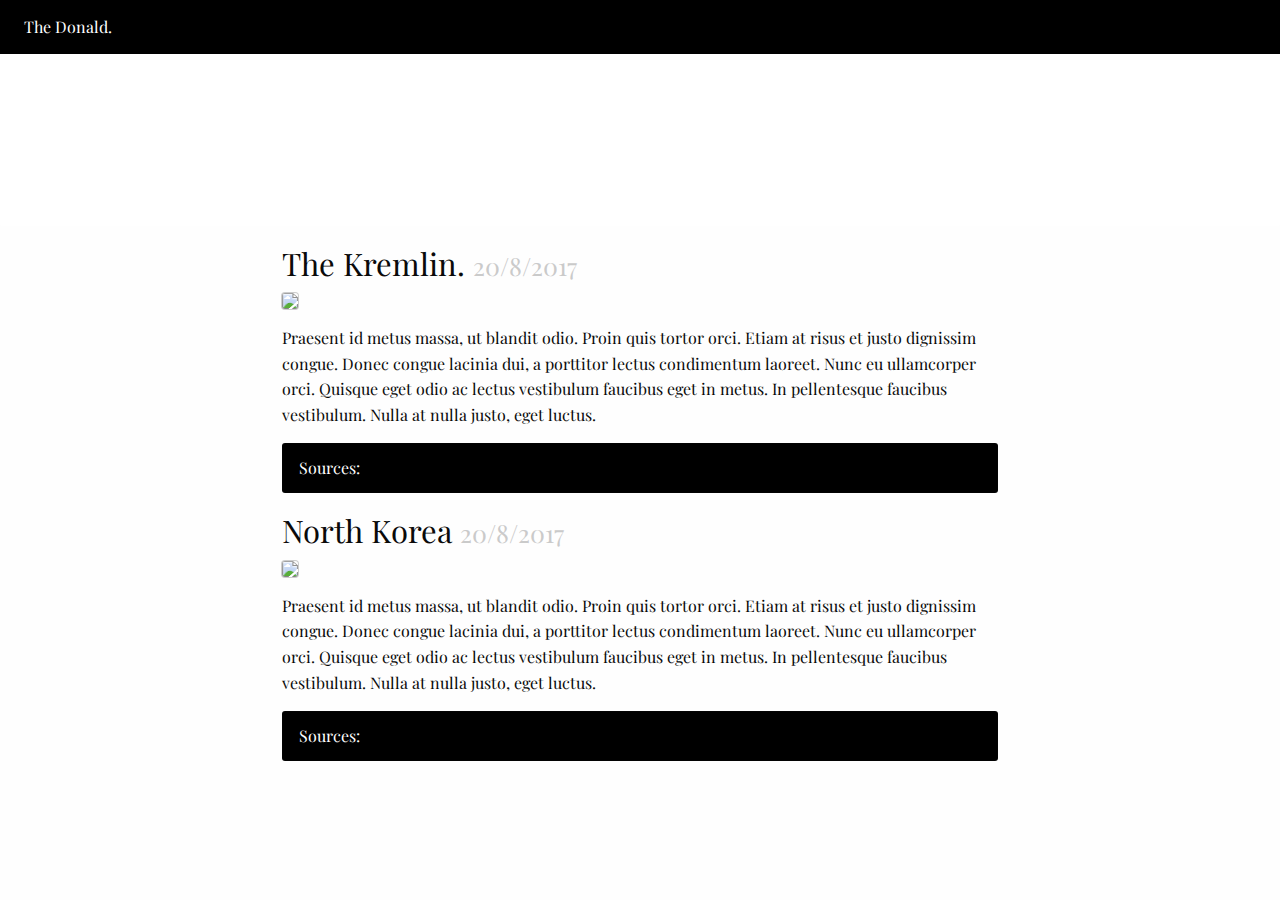
==== inception.html @ 7fa64add "Add files via upload" ====
<!doctype html>
<html class="no-js" lang="en">
  <head>
    <meta charset="utf-8" />
    <meta name="viewport" content="width=device-width, initial-scale=1.0" />
    <title>Foundation | Welcome</title>
    <link rel="stylesheet" href="foundation.css">
    <link href="https://fonts.googleapis.com/css?family=Zilla+Slab+Highlight" rel="stylesheet">
    <link href="https://fonts.googleapis.com/css?family=Playfair+Display" rel="stylesheet">

    <style>
        .title{
            font-family: 'Zilla Slab Highlight', cursive;
            color: white;
        }  
        .main{
            border: 0px;
            background-image: url(https://cdn.pixabay.com/photo/2014/03/12/09/24/art-painting-285919_960_720.jpg);
            background-position: center;
            background-size: cover;
            background-repeat: no-repeat;
        }
        body,h1,h2,h3,h4,h5{
            font-family: playfair display, serif;
        }
        .thumbnail{
            border: 0px;
        }
        a{
            color: white;
        }
    </style>
  </head>
  <body>
    
    <!-- Start Top Bar -->
    <div class="top-bar" style="background-color: black;">
      <div class="top-bar-left" >
        <ul class="menu" style="background-color: black;">
           <li style="color: white"><a href="index.html">The Donald.</a></li>
        </ul>
      </div>
    </div>
    <!-- End Top Bar -->

    <div class="callout large main">
      <div class="row column text-left">
        <h1 class="title">Inception In The Vicinity Of Obscenity</h1>
      </div>
    </div>
    <!-- We can now combine rows and columns when there's only one column in that row -->
    <div class="row medium-8 large-7 columns">
      <div class="blog-post">
        <h3>The Kremlin. <small>20/8/2017</small></h3>
        <img class="thumbnail" src="https://cdn.pixabay.com/photo/2016/12/27/23/30/moscow-1935102_960_720.jpg">
        <p>Praesent id metus massa, ut blandit odio. Proin quis tortor orci. Etiam at risus et justo dignissim congue. Donec congue lacinia dui, a porttitor lectus condimentum laoreet. Nunc eu ullamcorper orci. Quisque eget odio ac lectus vestibulum faucibus eget in metus. In pellentesque faucibus vestibulum. Nulla at nulla justo, eget luctus.</p>
        <div class="callout" style="background-color: black">
          <ul class="menu simple">
            <li><a href="#">Sources: </a></li>
          </ul>
        </div>
      </div>

      <div class="blog-post">
        <h3>North Korea <small>20/8/2017</small></h3>
        <img class="thumbnail" src="https://cdn.pixabay.com/photo/2016/02/10/15/04/ao-1191861_960_720.jpg">
        <p>Praesent id metus massa, ut blandit odio. Proin quis tortor orci. Etiam at risus et justo dignissim congue. Donec congue lacinia dui, a porttitor lectus condimentum laoreet. Nunc eu ullamcorper orci. Quisque eget odio ac lectus vestibulum faucibus eget in metus. In pellentesque faucibus vestibulum. Nulla at nulla justo, eget luctus.</p>
        <div class="callout" style="background-color: black">
          <ul class="menu simple">
            <li><a href="#">Sources: </a></li>
          </ul>
        </div>
      </div>


    
    <script src="jquery.js"></script>
    <script src="foundation.js"></script>
    <script>
      $(document).foundation();
    </script>
  </body>
</html>
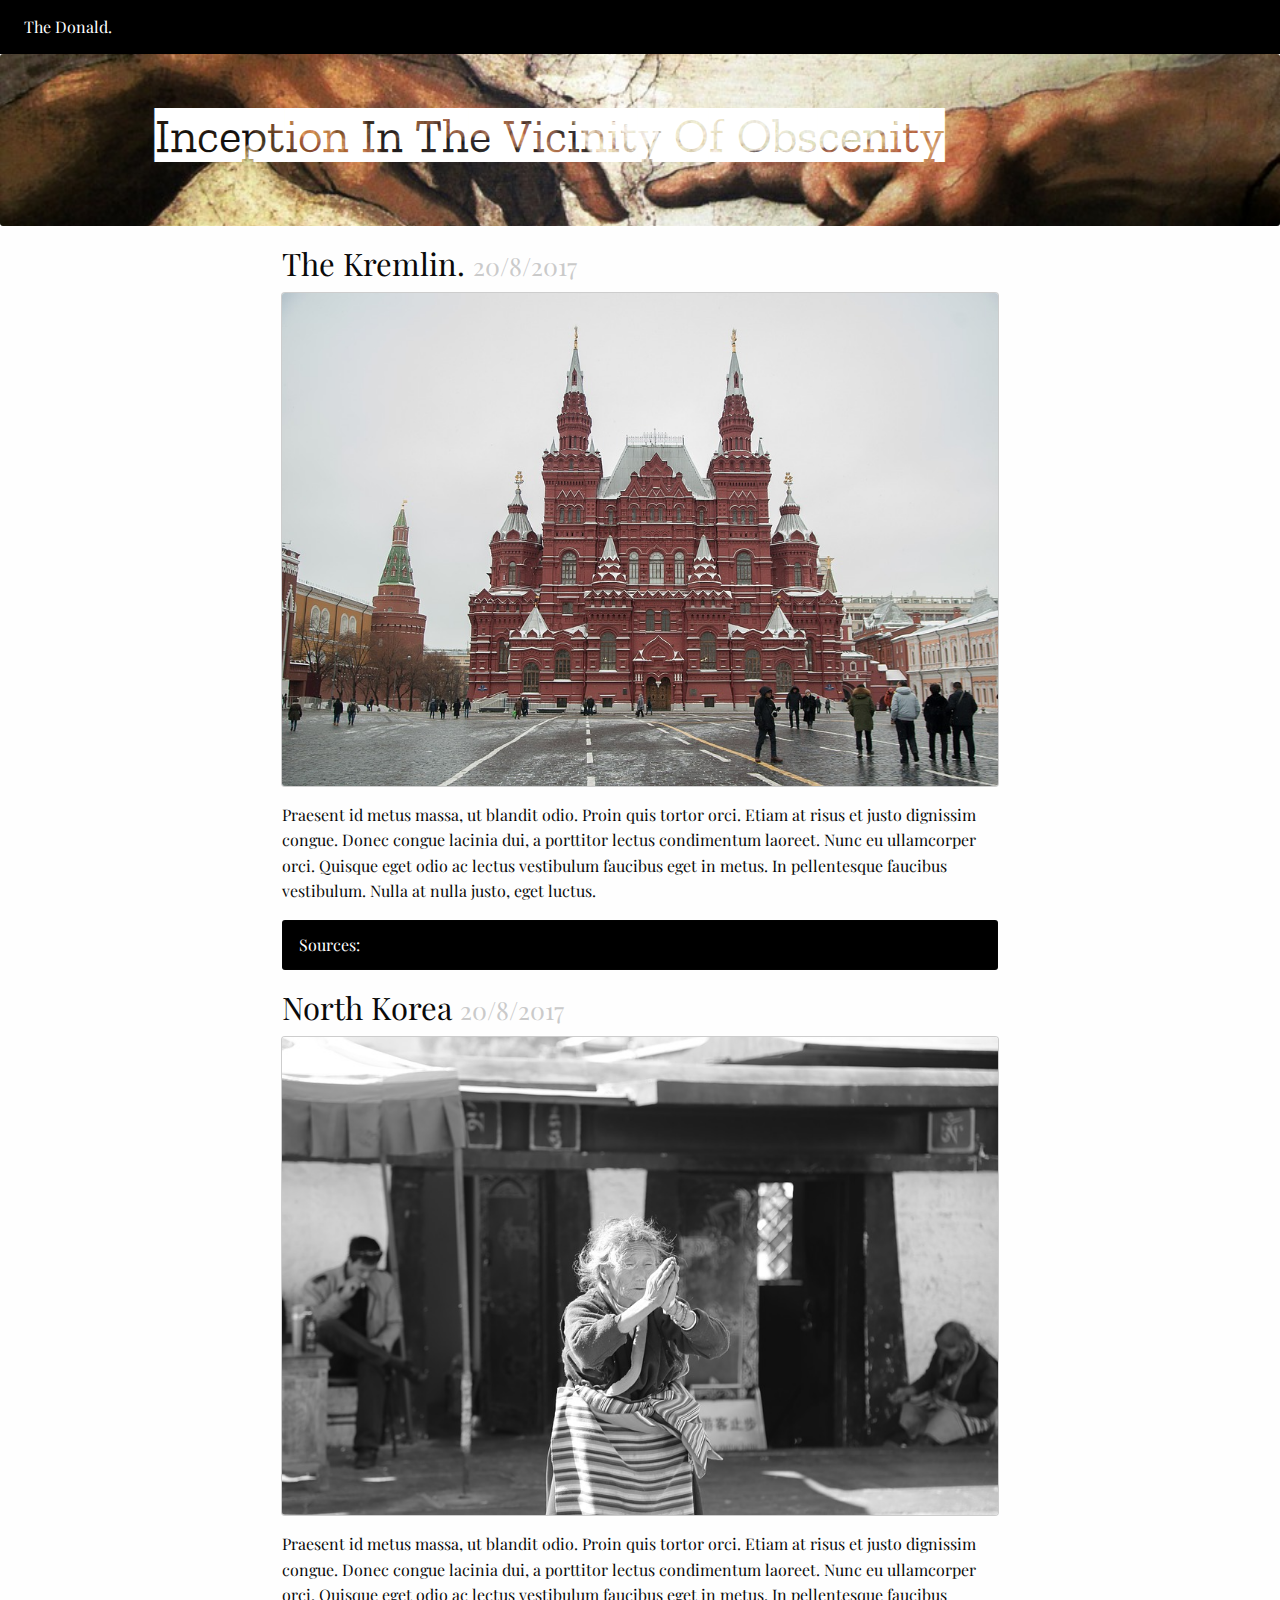
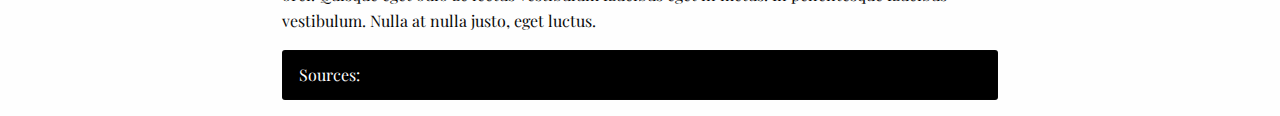
==== commit d5e6dc29: "Update inception.html" ====
--- a/inception.html
+++ b/inception.html
@@ -15,7 +15,7 @@
         }  
         .main{
             border: 0px;
-            background-image: url(https://cdn.pixabay.com/photo/2014/03/12/09/24/art-painting-285919_960_720.jpg);
+            background-image: url(head1.jpg);
             background-position: center;
             background-size: cover;
             background-repeat: no-repeat;
@@ -52,7 +52,7 @@
     <div class="row medium-8 large-7 columns">
       <div class="blog-post">
         <h3>The Kremlin. <small>20/8/2017</small></h3>
-        <img class="thumbnail" src="https://cdn.pixabay.com/photo/2016/12/27/23/30/moscow-1935102_960_720.jpg">
+        <img class="thumbnail" src="title1.jpg">
         <p>Praesent id metus massa, ut blandit odio. Proin quis tortor orci. Etiam at risus et justo dignissim congue. Donec congue lacinia dui, a porttitor lectus condimentum laoreet. Nunc eu ullamcorper orci. Quisque eget odio ac lectus vestibulum faucibus eget in metus. In pellentesque faucibus vestibulum. Nulla at nulla justo, eget luctus.</p>
         <div class="callout" style="background-color: black">
           <ul class="menu simple">
@@ -63,7 +63,7 @@
 
       <div class="blog-post">
         <h3>North Korea <small>20/8/2017</small></h3>
-        <img class="thumbnail" src="https://cdn.pixabay.com/photo/2016/02/10/15/04/ao-1191861_960_720.jpg">
+        <img class="thumbnail" src="title2.jpg">
         <p>Praesent id metus massa, ut blandit odio. Proin quis tortor orci. Etiam at risus et justo dignissim congue. Donec congue lacinia dui, a porttitor lectus condimentum laoreet. Nunc eu ullamcorper orci. Quisque eget odio ac lectus vestibulum faucibus eget in metus. In pellentesque faucibus vestibulum. Nulla at nulla justo, eget luctus.</p>
         <div class="callout" style="background-color: black">
           <ul class="menu simple">
@@ -83,4 +83,4 @@
 </html>
 
 
-    +    
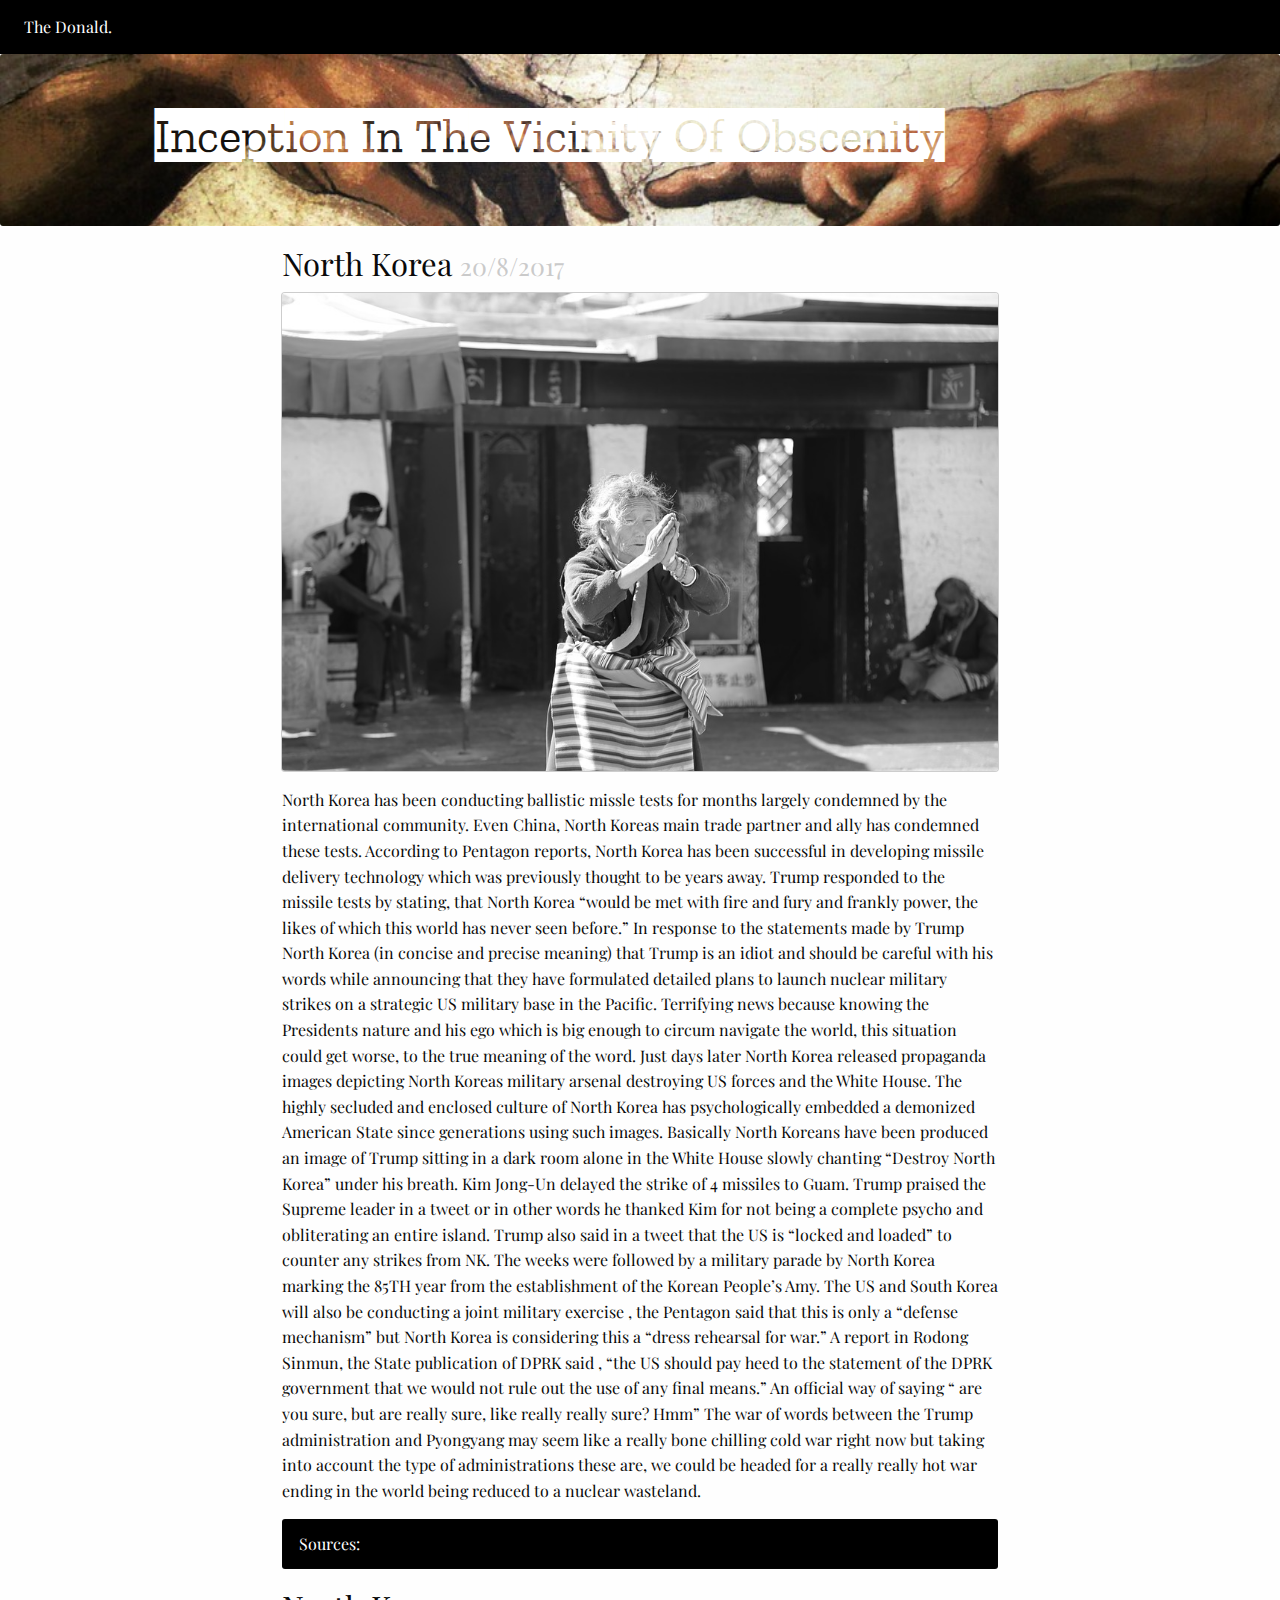
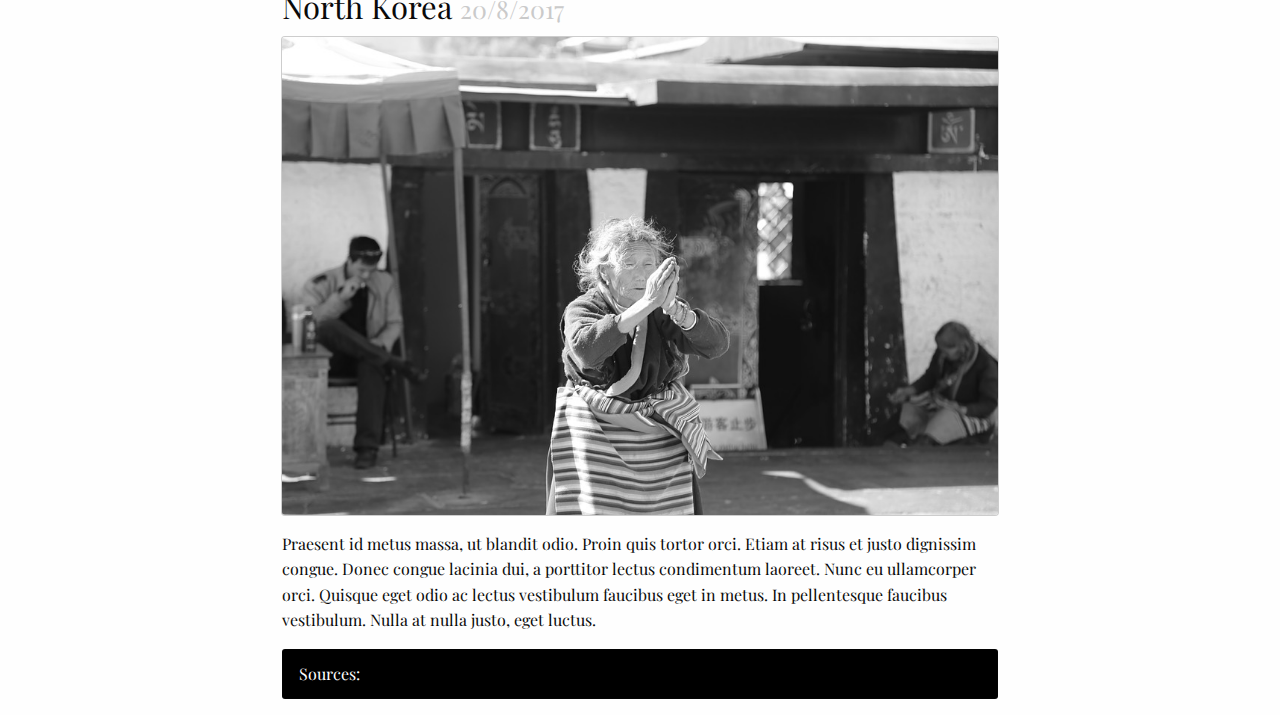
==== commit 28614ad9: "Update inception.html" ====
--- a/inception.html
+++ b/inception.html
@@ -51,9 +51,27 @@
     <!-- We can now combine rows and columns when there's only one column in that row -->
     <div class="row medium-8 large-7 columns">
       <div class="blog-post">
-        <h3>The Kremlin. <small>20/8/2017</small></h3>
-        <img class="thumbnail" src="title1.jpg">
-        <p>Praesent id metus massa, ut blandit odio. Proin quis tortor orci. Etiam at risus et justo dignissim congue. Donec congue lacinia dui, a porttitor lectus condimentum laoreet. Nunc eu ullamcorper orci. Quisque eget odio ac lectus vestibulum faucibus eget in metus. In pellentesque faucibus vestibulum. Nulla at nulla justo, eget luctus.</p>
+        <h3>North Korea <small>20/8/2017</small></h3>
+        <img class="thumbnail" src="title2.jpg">
+        <p>
+North Korea has been conducting ballistic missle tests for months largely condemned by the international community. Even China, North Koreas main trade partner and ally has condemned these tests. According to Pentagon reports, North Korea has been successful in developing missile delivery technology which was previously thought to be years away.
+
+Trump responded to the missile tests by stating, that North Korea “would be met with fire and fury and frankly power, the likes of which this world has never seen before.”
+
+In response to the statements made by Trump North Korea (in concise and precise meaning) that Trump is an idiot and should be careful with his words while announcing that they have formulated detailed plans to launch nuclear military strikes on a strategic US military base in the Pacific. Terrifying news because knowing the Presidents nature and his ego which is big enough to circum navigate the world, this situation could get worse, to the true meaning of the word.
+
+Just days later North Korea released propaganda images depicting North Koreas military arsenal destroying US forces and the White House. The highly secluded and enclosed culture of North Korea has psychologically embedded a demonized American State since generations using such images. Basically North Koreans have been produced an image of Trump sitting in a dark room alone in the White House slowly chanting “Destroy North Korea” under his breath.
+
+Kim Jong-Un delayed the strike of 4 missiles to Guam. Trump praised the Supreme leader in a tweet or in other words he thanked Kim for not being a complete psycho and obliterating an entire island. Trump also said in a tweet that the US is “locked and loaded” to counter any strikes from NK.
+
+The weeks were followed by a military parade by North Korea marking the 85TH year from the establishment of the Korean People’s Amy.
+
+The US and South Korea will also be conducting a joint military exercise , the Pentagon said that this is only a “defense mechanism” but North Korea is considering this a “dress rehearsal for war.”
+
+A report in Rodong Sinmun, the State publication of DPRK said , “the US should pay heed to the statement of the DPRK government that we would not rule out the use of any final means.” An official way of saying “ are you sure, but are really sure, like really really sure? Hmm”
+
+ The war of words between the Trump administration and Pyongyang may seem like a really bone chilling cold war right now but taking into account the type of administrations these are, we could be headed for a really really hot war ending in the world being reduced to a nuclear wasteland.
+</p>
         <div class="callout" style="background-color: black">
           <ul class="menu simple">
             <li><a href="#">Sources: </a></li>
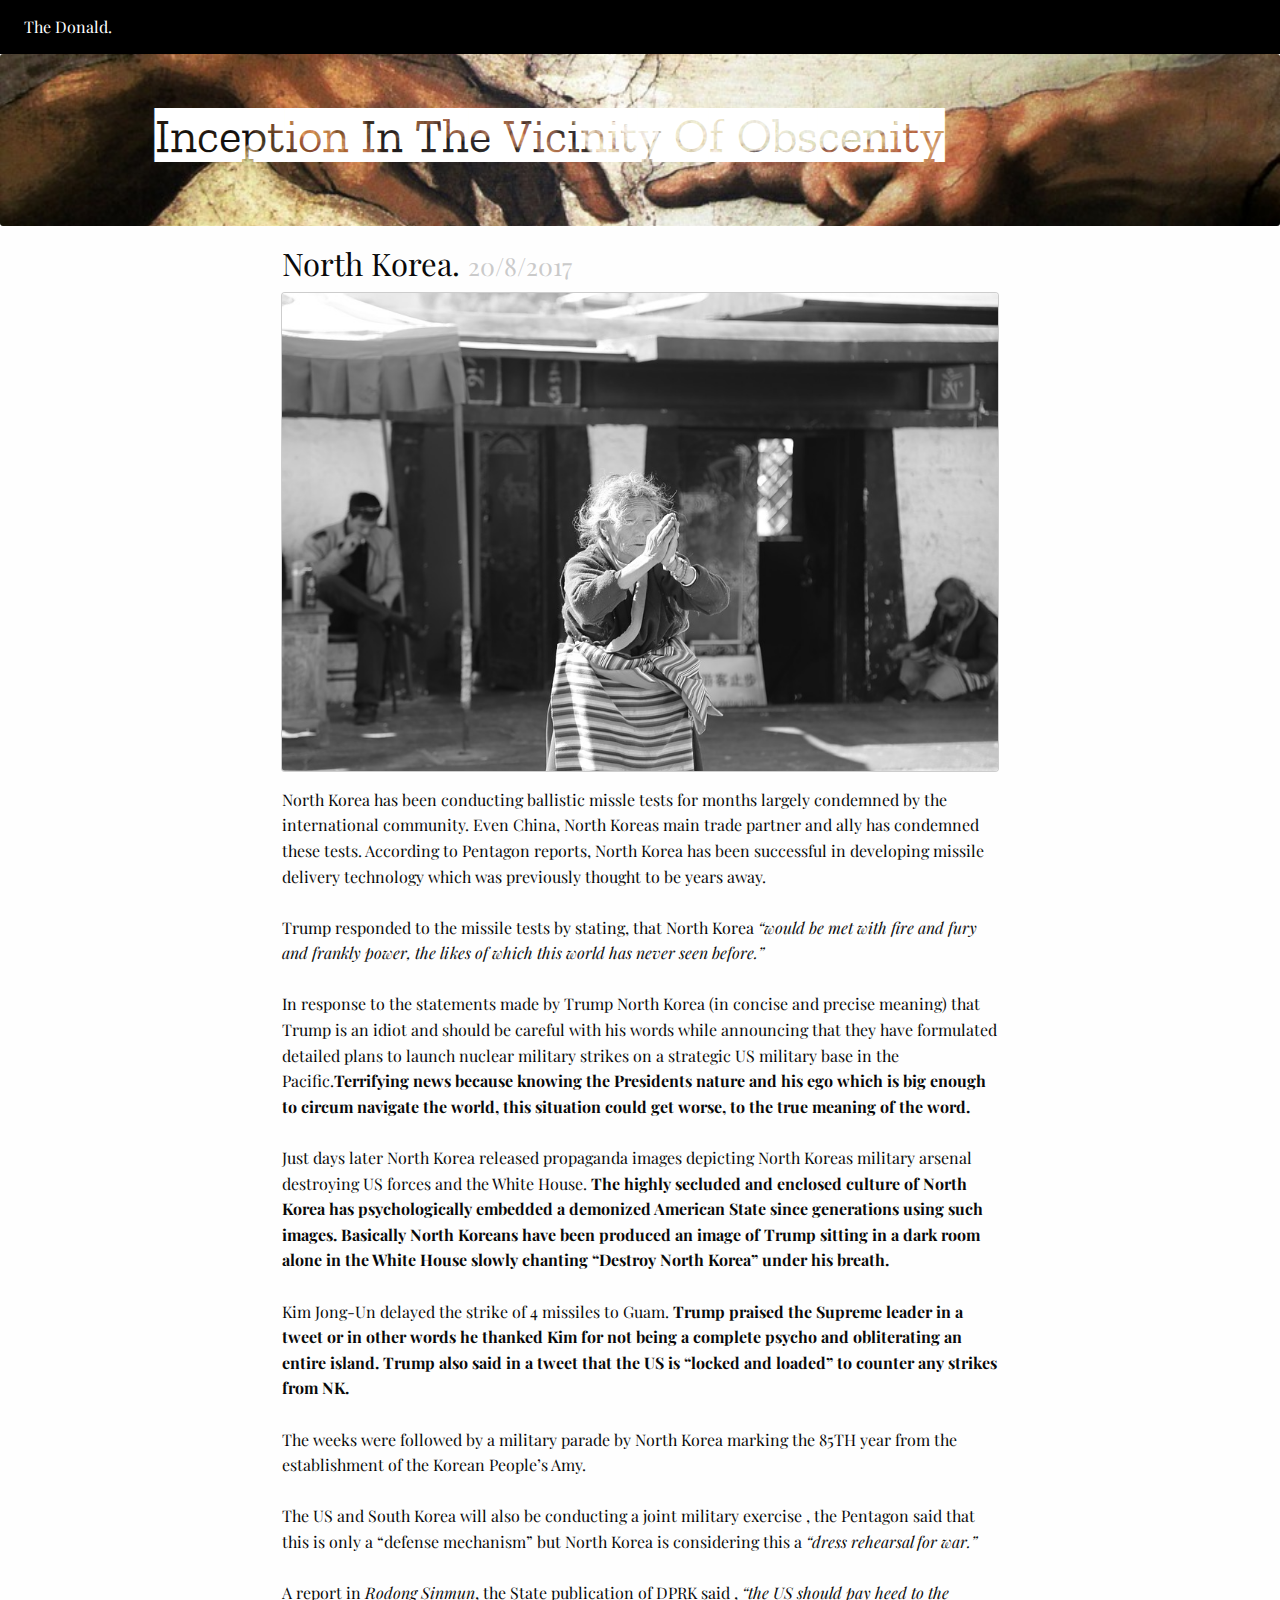
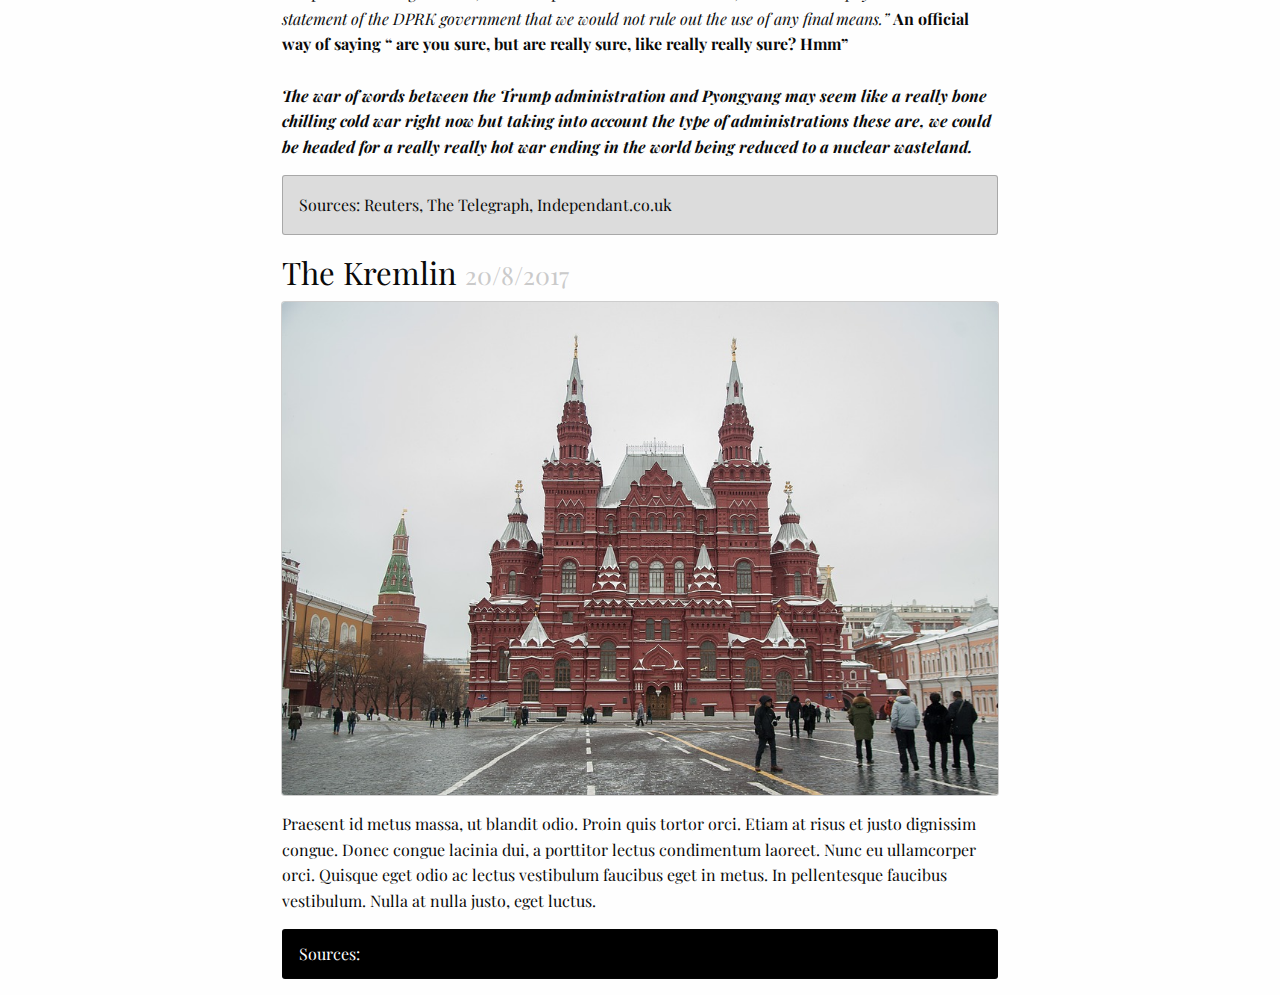
==== commit a457de72: "Add files via upload" ====
--- a/inception.html
+++ b/inception.html
@@ -51,39 +51,39 @@
     <!-- We can now combine rows and columns when there's only one column in that row -->
     <div class="row medium-8 large-7 columns">
       <div class="blog-post">
-        <h3>North Korea <small>20/8/2017</small></h3>
+        <h3>North Korea. <small>20/8/2017</small></h3>
         <img class="thumbnail" src="title2.jpg">
         <p>
 North Korea has been conducting ballistic missle tests for months largely condemned by the international community. Even China, North Koreas main trade partner and ally has condemned these tests. According to Pentagon reports, North Korea has been successful in developing missile delivery technology which was previously thought to be years away.
-
-Trump responded to the missile tests by stating, that North Korea “would be met with fire and fury and frankly power, the likes of which this world has never seen before.”
-
-In response to the statements made by Trump North Korea (in concise and precise meaning) that Trump is an idiot and should be careful with his words while announcing that they have formulated detailed plans to launch nuclear military strikes on a strategic US military base in the Pacific. Terrifying news because knowing the Presidents nature and his ego which is big enough to circum navigate the world, this situation could get worse, to the true meaning of the word.
-
-Just days later North Korea released propaganda images depicting North Koreas military arsenal destroying US forces and the White House. The highly secluded and enclosed culture of North Korea has psychologically embedded a demonized American State since generations using such images. Basically North Koreans have been produced an image of Trump sitting in a dark room alone in the White House slowly chanting “Destroy North Korea” under his breath.
-
-Kim Jong-Un delayed the strike of 4 missiles to Guam. Trump praised the Supreme leader in a tweet or in other words he thanked Kim for not being a complete psycho and obliterating an entire island. Trump also said in a tweet that the US is “locked and loaded” to counter any strikes from NK.
-
+<br><br>
+Trump responded to the missile tests by stating, that North Korea <i>“would be met with fire and fury and frankly power, the likes of which this world has never seen before.”</i>
+<br><br>
+In response to the statements made by Trump North Korea (in concise and precise meaning) that Trump is an idiot and should be careful with his words while announcing that they have formulated detailed plans to launch nuclear military strikes on a strategic US military base in the Pacific.<b>Terrifying news because knowing the Presidents nature and his ego which is big enough to circum navigate the world, this situation could get worse, to the true meaning of the word.</b>
+<br><br>
+Just days later North Korea released propaganda images depicting North Koreas military arsenal destroying US forces and the White House. <b>The highly secluded and enclosed culture of North Korea has psychologically embedded a demonized American State since generations using such images. Basically North Koreans have been produced an image of Trump sitting in a dark room alone in the White House slowly chanting “Destroy North Korea” under his breath.</b>
+<br><br>
+Kim Jong-Un delayed the strike of 4 missiles to Guam. <b>Trump praised the Supreme leader in a tweet or in other words he thanked Kim for not being a complete psycho and obliterating an entire island. Trump also said in a tweet that the US is “locked and loaded” to counter any strikes from NK.</b>
+<br><br>
 The weeks were followed by a military parade by North Korea marking the 85TH year from the establishment of the Korean People’s Amy.
-
-The US and South Korea will also be conducting a joint military exercise , the Pentagon said that this is only a “defense mechanism” but North Korea is considering this a “dress rehearsal for war.”
-
-A report in Rodong Sinmun, the State publication of DPRK said , “the US should pay heed to the statement of the DPRK government that we would not rule out the use of any final means.” An official way of saying “ are you sure, but are really sure, like really really sure? Hmm”
-
- The war of words between the Trump administration and Pyongyang may seem like a really bone chilling cold war right now but taking into account the type of administrations these are, we could be headed for a really really hot war ending in the world being reduced to a nuclear wasteland.
+<br><br>
+The US and South Korea will also be conducting a joint military exercise , the Pentagon said that this is only a “defense mechanism” but North Korea is considering this a <i>“dress rehearsal for war.”</i>
+<br><br>
+A report in <i>Rodong Sinmun</i>, the State publication of DPRK said , <i>“the US should pay heed to the statement of the DPRK government that we would not rule out the use of any final means.”</i> <b>An official way of saying “ are you sure, but are really sure, like really really sure? Hmm”</b>
+<br><br>
+<b><i>The war of words between the Trump administration and Pyongyang may seem like a really bone chilling cold war right now but taking into account the type of administrations these are, we could be headed for a really really hot war ending in the world being reduced to a nuclear wasteland.</i></b>
 </p>
-        <div class="callout" style="background-color: black">
+        <div class="callout" style="background-color: gainsboro">
           <ul class="menu simple">
-            <li><a href="#">Sources: </a></li>
+            <li>Sources: Reuters, The Telegraph, Independant.co.uk </li>
           </ul>
         </div>
       </div>
 
       <div class="blog-post">
-        <h3>North Korea <small>20/8/2017</small></h3>
-        <img class="thumbnail" src="title2.jpg">
+        <h3>The Kremlin <small>20/8/2017</small></h3>
+        <img class="thumbnail" src="title1.jpg">
         <p>Praesent id metus massa, ut blandit odio. Proin quis tortor orci. Etiam at risus et justo dignissim congue. Donec congue lacinia dui, a porttitor lectus condimentum laoreet. Nunc eu ullamcorper orci. Quisque eget odio ac lectus vestibulum faucibus eget in metus. In pellentesque faucibus vestibulum. Nulla at nulla justo, eget luctus.</p>
-        <div class="callout" style="background-color: black">
+        <div class="callout" style="background-color: black;">
           <ul class="menu simple">
             <li><a href="#">Sources: </a></li>
           </ul>
@@ -101,4 +101,4 @@
 </html>
 
 
-    
+    